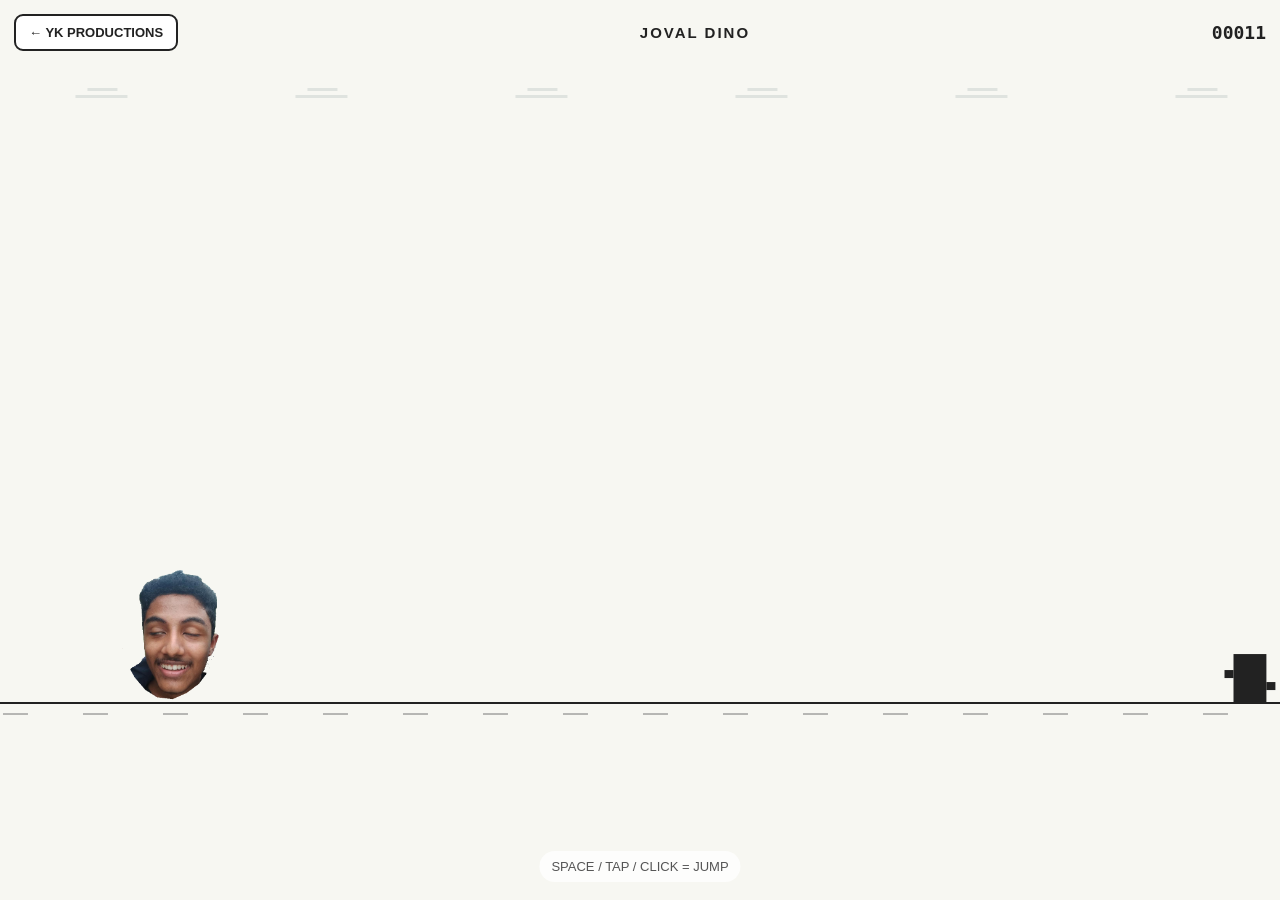
==== joval-dino/index.html @ 380cf31a "Add files via upload" ====
<!doctype html>
<html lang="en">
<head>
<meta charset="utf-8">
<meta name="viewport" content="width=device-width,initial-scale=1,maximum-scale=1,user-scalable=no">
<title>JOVAL DINO | YK PRODUCTIONS</title>
<style>
*{box-sizing:border-box}html,body{margin:0;width:100%;height:100%;overflow:hidden}body{font-family:Arial,sans-serif;background:#f7f7f2;color:#222}
#game{position:relative;width:100%;height:100%;background:#f7f7f2;overflow:hidden}
canvas{width:100%;height:100%;display:block}
.top{position:absolute;top:14px;left:14px;right:14px;display:flex;justify-content:space-between;align-items:center;pointer-events:none}
.back{pointer-events:auto;text-decoration:none;color:#222;border:2px solid #222;background:#fff;padding:9px 13px;border-radius:9px;font-weight:700;font-size:13px}
.title{font-weight:900;letter-spacing:2px;font-size:15px}.score{font:700 18px monospace}
.help{position:absolute;left:50%;bottom:18px;transform:translateX(-50%);font-size:13px;color:#555;background:#ffffffcc;padding:8px 12px;border-radius:999px;white-space:nowrap}
.over{position:absolute;inset:0;display:none;align-items:center;justify-content:center;background:#f7f7f2dd;text-align:center}.over.show{display:flex}.box{background:white;border:2px solid #222;border-radius:18px;padding:26px 30px;box-shadow:0 8px 0 #222}.box h1{margin:0 0 8px;font-size:30px}.box p{margin:5px 0 18px;color:#555}.box button{border:0;border-radius:10px;background:#222;color:white;padding:12px 20px;font-weight:800;font-size:15px}
</style>
</head>
<body>
<div id="game"><canvas id="c"></canvas><div class="top"><a class="back" href="../">← YK PRODUCTIONS</a><div class="title">JOVAL DINO</div><div class="score" id="score">00000</div></div><div class="help">SPACE / TAP / CLICK = JUMP</div><div class="over" id="over"><div class="box"><h1>GAME OVER</h1><p>Score: <b id="final">0</b></p><button id="restart">PLAY AGAIN</button></div></div></div>
<script>
const cv=document.getElementById('c'),ctx=cv.getContext('2d'),scoreEl=document.getElementById('score'),over=document.getElementById('over'),finalEl=document.getElementById('final'),restart=document.getElementById('restart'),head=new Image();head.src='joval-head.png';
let W,H,D,ground,player,obs,clouds,score,speed,alive,last,spawnTimer;
function resize(){D=Math.min(devicePixelRatio||1,2);W=innerWidth;H=innerHeight;cv.width=W*D;cv.height=H*D;ctx.setTransform(D,0,0,D,0,0);ground=H*.78;if(player)player.y=ground-player.h}
addEventListener('resize',resize);
function reset(){resize();player={x:Math.min(120,W*.18),y:ground-132,w:108,h:132,vy:0,onGround:true};obs=[];clouds=[];score=0;speed=Math.max(175,Math.min(245,W*.34));alive=true;spawnTimer=.8;over.classList.remove('show');last=performance.now();requestAnimationFrame(loop)}
function jump(){if(!alive){reset();return}if(player.onGround){player.vy=-570;player.onGround=false}}
function addObstacle(){let type=Math.random()<.72?'cactus':'rock';let h=type==='cactus'?35+Math.random()*38:25+Math.random()*24;let w=type==='cactus'?24+Math.random()*18:38+Math.random()*25;obs.push({x:W+40,y:ground-h,w,h,type})}
function hit(a,b){return a.x+12<b.x+b.w-5&&a.x+a.w-12>b.x+5&&a.y+10<b.y+b.h&&a.y+a.h-8>b.y}
function end(){alive=false;finalEl.textContent=Math.floor(score);over.classList.add('show')}
function draw(){ctx.fillStyle='#f7f7f2';ctx.fillRect(0,0,W,H);
// clouds
ctx.fillStyle='#dfe3df';for(let x=80-(score*0.4%220);x<W+250;x+=220){ctx.fillRect(x,95,52,3);ctx.fillRect(x+12,88,30,3)}
// ground
ctx.strokeStyle='#222';ctx.lineWidth=2;ctx.beginPath();ctx.moveTo(0,ground+1);ctx.lineTo(W,ground+1);ctx.stroke();
// little ground marks
ctx.strokeStyle='#777';ctx.lineWidth=1;for(let x=20-(score*1.5%80);x<W;x+=80){ctx.beginPath();ctx.moveTo(x,ground+12);ctx.lineTo(x+25,ground+12);ctx.stroke()}
// obstacles
obs.forEach(o=>{ctx.fillStyle='#222';if(o.type==='cactus'){ctx.fillRect(o.x,o.y,o.w,o.h);ctx.fillRect(o.x-9,o.y+16,9,8);ctx.fillRect(o.x+o.w,o.y+28,9,8)}else{ctx.beginPath();ctx.moveTo(o.x,o.y+o.h);ctx.lineTo(o.x+8,o.y+5);ctx.lineTo(o.x+o.w-8,o.y);ctx.lineTo(o.x+o.w,o.y+o.h);ctx.closePath();ctx.fill()}});
// full head sprite
if(head.complete){ctx.drawImage(head,player.x,player.y,player.w,player.h)}else{ctx.fillStyle='#222';ctx.fillRect(player.x,player.y,player.w,player.h)}
}
function loop(now){if(!alive)return;let dt=Math.min((now-last)/1000,.032);last=now;player.vy+=1250*dt;player.y+=player.vy*dt;if(player.y>=ground-player.h){player.y=ground-player.h;player.vy=0;player.onGround=true}
spawnTimer-=dt;if(spawnTimer<=0){addObstacle();spawnTimer=1.35+Math.random()*.85}
speed+=dt*2.2;obs.forEach(o=>o.x-=speed*dt);obs=obs.filter(o=>o.x>-100);score+=dt*10;scoreEl.textContent=String(Math.floor(score)).padStart(5,'0');if(obs.some(o=>hit(player,o)))end();draw();requestAnimationFrame(loop)}
function act(e){if(e)e.preventDefault();jump()}addEventListener('keydown',e=>{if(e.code==='Space'||e.code==='ArrowUp'){e.preventDefault();act(e)}});addEventListener('pointerdown',act);restart.addEventListener('click',e=>{e.stopPropagation();reset()});resize();reset();
</script>
</body></html>
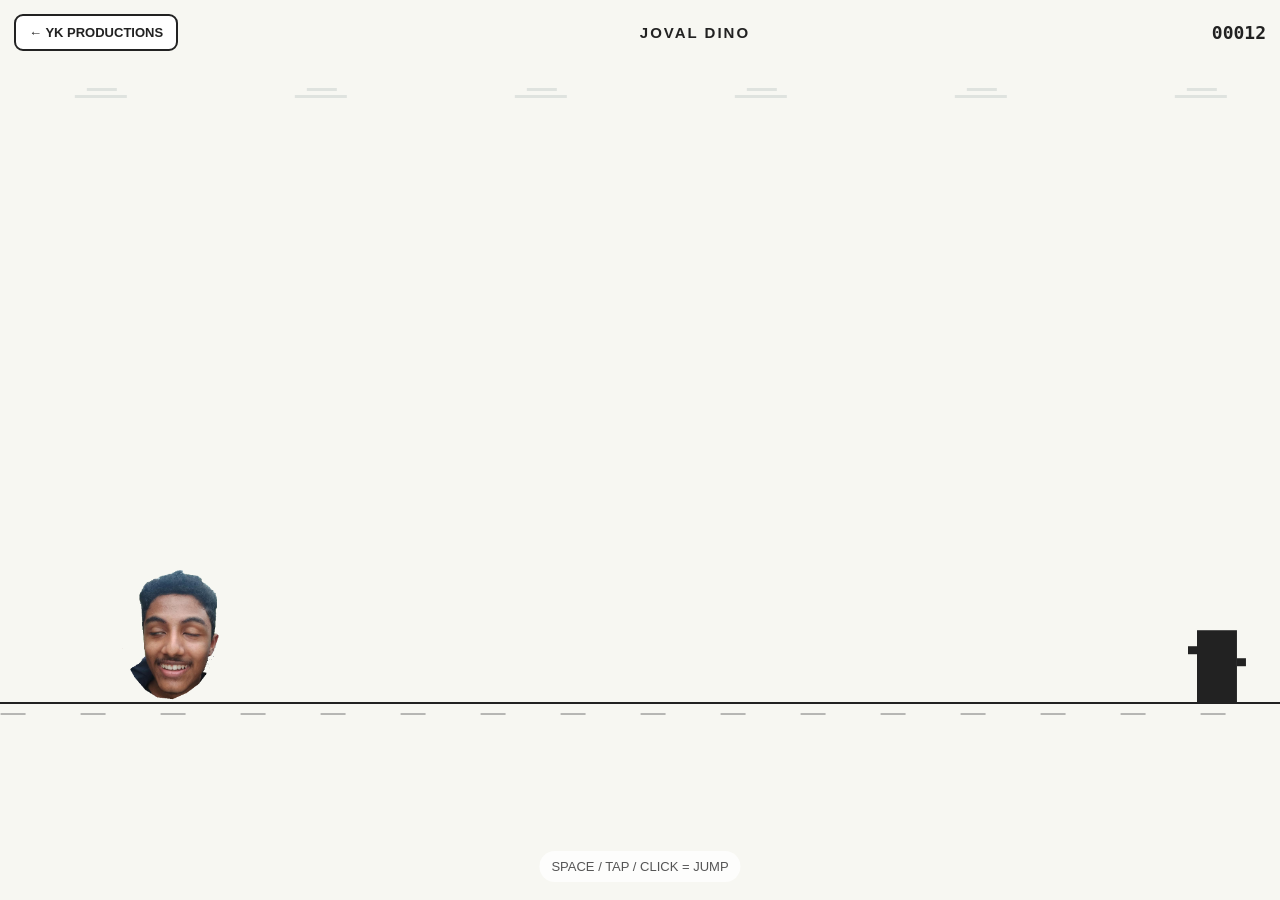
==== commit 938e8733: "Add files via upload" ====
--- a/joval-dino/index.html
+++ b/joval-dino/index.html
@@ -16,14 +16,24 @@
 </style>
 </head>
 <body>
-<div id="game"><canvas id="c"></canvas><div class="top"><a class="back" href="../">← YK PRODUCTIONS</a><div class="title">JOVAL DINO</div><div class="score" id="score">00000</div></div><div class="help">SPACE / TAP / CLICK = JUMP</div><div class="over" id="over"><div class="box"><h1>GAME OVER</h1><p>Score: <b id="final">0</b></p><button id="restart">PLAY AGAIN</button></div></div></div>
+<div id="game"><audio id="jumpSound" src="joval-jump.ogg" preload="auto"></audio><canvas id="c"></canvas><div class="top"><a class="back" href="../">← YK PRODUCTIONS</a><div class="title">JOVAL DINO</div><div class="score" id="score">00000</div></div><div class="help">SPACE / TAP / CLICK = JUMP</div><div class="over" id="over"><div class="box"><h1>GAME OVER</h1><p>Score: <b id="final">0</b></p><button id="restart">PLAY AGAIN</button></div></div></div>
 <script>
-const cv=document.getElementById('c'),ctx=cv.getContext('2d'),scoreEl=document.getElementById('score'),over=document.getElementById('over'),finalEl=document.getElementById('final'),restart=document.getElementById('restart'),head=new Image();head.src='joval-head.png';
+const cv=document.getElementById('c'),ctx=cv.getContext('2d'),scoreEl=document.getElementById('score'),over=document.getElementById('over'),finalEl=document.getElementById('final'),restart=document.getElementById('restart'),jumpSound=document.getElementById('jumpSound'),head=new Image();head.src='joval-head.png';
 let W,H,D,ground,player,obs,clouds,score,speed,alive,last,spawnTimer;
 function resize(){D=Math.min(devicePixelRatio||1,2);W=innerWidth;H=innerHeight;cv.width=W*D;cv.height=H*D;ctx.setTransform(D,0,0,D,0,0);ground=H*.78;if(player)player.y=ground-player.h}
 addEventListener('resize',resize);
 function reset(){resize();player={x:Math.min(120,W*.18),y:ground-132,w:108,h:132,vy:0,onGround:true};obs=[];clouds=[];score=0;speed=Math.max(175,Math.min(245,W*.34));alive=true;spawnTimer=.8;over.classList.remove('show');last=performance.now();requestAnimationFrame(loop)}
-function jump(){if(!alive){reset();return}if(player.onGround){player.vy=-570;player.onGround=false}}
+function jump(){
+if(!alive){reset();return}
+if(player.onGround){
+player.vy=-570;
+player.onGround=false;
+if(jumpSound){
+jumpSound.currentTime=0;
+jumpSound.play().catch(()=>{});
+}
+}
+}
 function addObstacle(){let type=Math.random()<.72?'cactus':'rock';let h=type==='cactus'?35+Math.random()*38:25+Math.random()*24;let w=type==='cactus'?24+Math.random()*18:38+Math.random()*25;obs.push({x:W+40,y:ground-h,w,h,type})}
 function hit(a,b){return a.x+12<b.x+b.w-5&&a.x+a.w-12>b.x+5&&a.y+10<b.y+b.h&&a.y+a.h-8>b.y}
 function end(){alive=false;finalEl.textContent=Math.floor(score);over.classList.add('show')}
